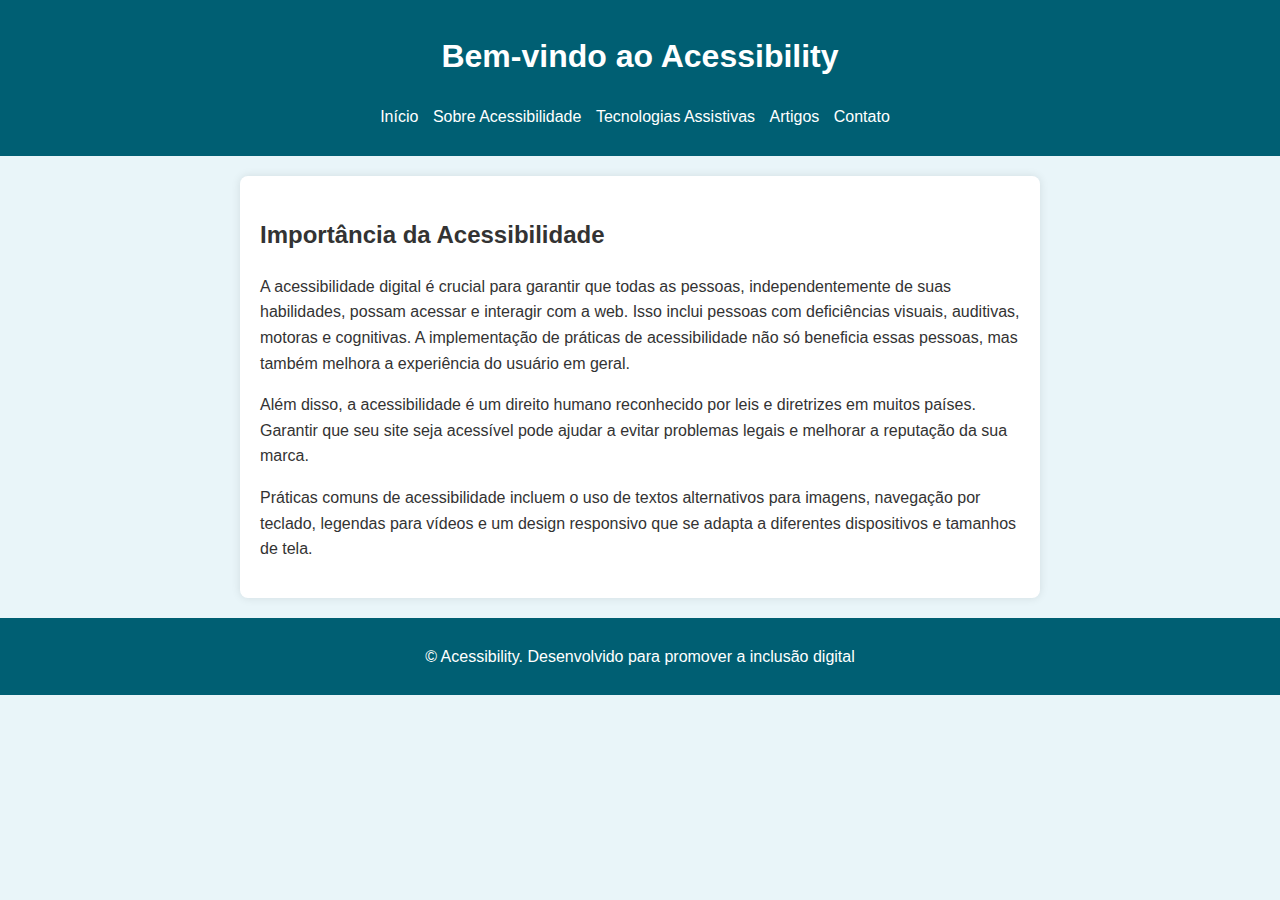
==== index.html @ 05244aaa "Adicionando CSS" ====
<!DOCTYPE html>
<html lang="pt-BR">
<head>
    <meta charset="UTF-8">
    <meta name="viewport" content="width=device-width, initial-scale=1.0">
    <title>Início - Site Acessível</title>
    <link rel="stylesheet" href="../css/styles.css">
</head>
<body>
    <header>
        <h1>Bem-vindo ao Acessibility</h1>
        <nav>
            <ul>
                <li><a href="index.html">Início</a></li>
                <li><a href="sobre.html">Sobre Acessibilidade</a></li>
                <li><a href="tecnologias.html">Tecnologias Assistivas</a></li>
                <li><a href="artigo.html">Artigos</a></li>
                <li><a href="contato.html">Contato</a></li>
            </ul>
        </nav>
    </header>
    <main>
        <article>
            <h2>Importância da Acessibilidade</h2>
            <p>A acessibilidade digital é crucial para garantir que todas as pessoas, independentemente de suas habilidades, possam acessar e interagir com a web. Isso inclui pessoas com deficiências visuais, auditivas, motoras e cognitivas. A implementação de práticas de acessibilidade não só beneficia essas pessoas, mas também melhora a experiência do usuário em geral.</p>
            <p>Além disso, a acessibilidade é um direito humano reconhecido por leis e diretrizes em muitos países. Garantir que seu site seja acessível pode ajudar a evitar problemas legais e melhorar a reputação da sua marca.</p>
            <p>Práticas comuns de acessibilidade incluem o uso de textos alternativos para imagens, navegação por teclado, legendas para vídeos e um design responsivo que se adapta a diferentes dispositivos e tamanhos de tela.</p>
        </article>
    </main>
    <footer>
        <p>&copy; Acessibility. Desenvolvido para promover a inclusão digital</p>
    </footer>
    <script src="script.js"></script>
</body>
</html>
---- css/styles.css ----
body {
    font-family: Arial, sans-serif;
    line-height: 1.6;
    color: #333;
    background-color: #e9f5f9;
    margin: 0;
    padding: 0;
}

header, footer {
    background-color: #005f73;
    color: #fff;
    padding: 10px 0;
    text-align: center;
}

nav ul {
    list-style: none;
    padding: 0;
}

nav ul li {
    display: inline;
    margin-right: 10px;
}

nav ul li a {
    color: #fff;
    text-decoration: none;
}

main {
    padding: 20px;
    max-width: 800px;
    margin: 0 auto;
}

article {
    background-color: #fff;
    padding: 20px;
    border-radius: 8px;
    box-shadow: 0 0 10px rgba(0, 0, 0, 0.1);
}

form {
    display: flex;
    flex-direction: column;
}

label {
    margin-top: 10px;
}

input, textarea, button {
    margin-top: 5px;
    padding: 10px;
    font-size: 1em;
    border: 1px solid #ccc;
    border-radius: 4px;
}

button {
    background-color: #005f73;
    color: #fff;
    border: none;
    cursor: pointer;
    transition: background-color 0.3s;
}

button:hover {
    background-color: #0a9396;
}

address {
    margin-top: 20px;
    font-style: normal;
}
/* Estilo para lista de artigos */
.article-item {
    margin: 15px 0;
    padding: 10px;
    background-color: #f9f9f9;
    border: 1px solid #ddd;
    border-radius: 5px;
}

.article-item h2 {
    margin: 0 0 5px;
    font-size: 18px;
    color: #005f99;
}

.article-item a {
    color: #005f99;
    text-decoration: none;
    margin-right: 10px;
}

.article-item a:hover {
    text-decoration: underline;
}
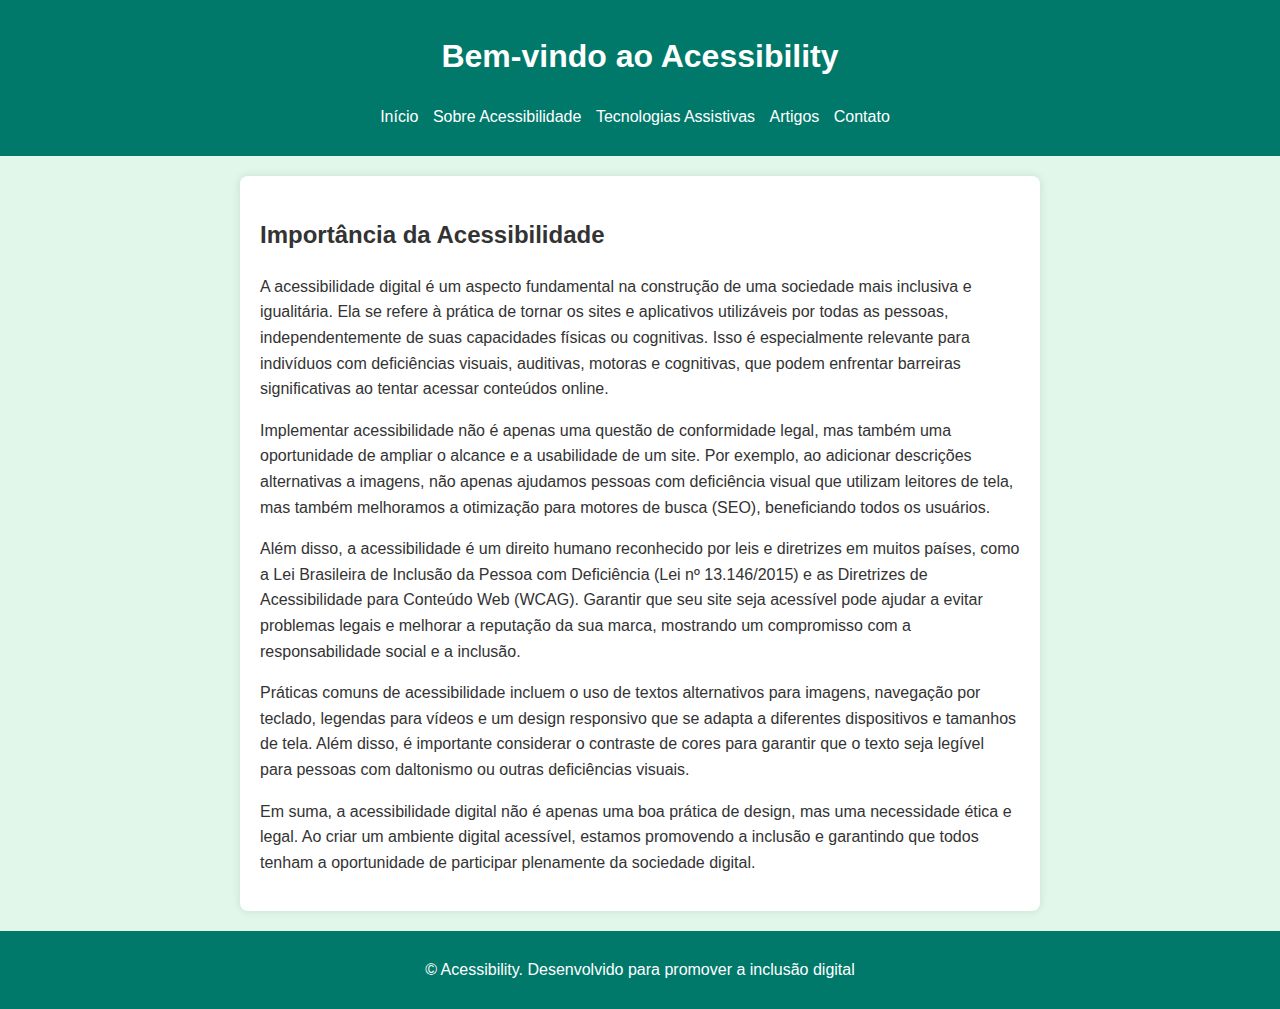
==== commit 7840e746: "Mudando alguns textos" ====
--- a/index.html
+++ b/index.html
@@ -4,7 +4,7 @@
     <meta charset="UTF-8">
     <meta name="viewport" content="width=device-width, initial-scale=1.0">
     <title>Início - Site Acessível</title>
-    <link rel="stylesheet" href="../css/styles.css">
+    <link rel="stylesheet" href="css/styles.css">
 </head>
 <body>
     <header>
@@ -22,9 +22,11 @@
     <main>
         <article>
             <h2>Importância da Acessibilidade</h2>
-            <p>A acessibilidade digital é crucial para garantir que todas as pessoas, independentemente de suas habilidades, possam acessar e interagir com a web. Isso inclui pessoas com deficiências visuais, auditivas, motoras e cognitivas. A implementação de práticas de acessibilidade não só beneficia essas pessoas, mas também melhora a experiência do usuário em geral.</p>
-            <p>Além disso, a acessibilidade é um direito humano reconhecido por leis e diretrizes em muitos países. Garantir que seu site seja acessível pode ajudar a evitar problemas legais e melhorar a reputação da sua marca.</p>
-            <p>Práticas comuns de acessibilidade incluem o uso de textos alternativos para imagens, navegação por teclado, legendas para vídeos e um design responsivo que se adapta a diferentes dispositivos e tamanhos de tela.</p>
+            <p>A acessibilidade digital é um aspecto fundamental na construção de uma sociedade mais inclusiva e igualitária. Ela se refere à prática de tornar os sites e aplicativos utilizáveis por todas as pessoas, independentemente de suas capacidades físicas ou cognitivas. Isso é especialmente relevante para indivíduos com deficiências visuais, auditivas, motoras e cognitivas, que podem enfrentar barreiras significativas ao tentar acessar conteúdos online.</p>
+            <p>Implementar acessibilidade não é apenas uma questão de conformidade legal, mas também uma oportunidade de ampliar o alcance e a usabilidade de um site. Por exemplo, ao adicionar descrições alternativas a imagens, não apenas ajudamos pessoas com deficiência visual que utilizam leitores de tela, mas também melhoramos a otimização para motores de busca (SEO), beneficiando todos os usuários.</p>
+            <p>Além disso, a acessibilidade é um direito humano reconhecido por leis e diretrizes em muitos países, como a Lei Brasileira de Inclusão da Pessoa com Deficiência (Lei nº 13.146/2015) e as Diretrizes de Acessibilidade para Conteúdo Web (WCAG). Garantir que seu site seja acessível pode ajudar a evitar problemas legais e melhorar a reputação da sua marca, mostrando um compromisso com a responsabilidade social e a inclusão.</p>
+            <p>Práticas comuns de acessibilidade incluem o uso de textos alternativos para imagens, navegação por teclado, legendas para vídeos e um design responsivo que se adapta a diferentes dispositivos e tamanhos de tela. Além disso, é importante considerar o contraste de cores para garantir que o texto seja legível para pessoas com daltonismo ou outras deficiências visuais.</p>
+            <p>Em suma, a acessibilidade digital não é apenas uma boa prática de design, mas uma necessidade ética e legal. Ao criar um ambiente digital acessível, estamos promovendo a inclusão e garantindo que todos tenham a oportunidade de participar plenamente da sociedade digital.</p>
         </article>
     </main>
     <footer>
--- a/css/styles.css
+++ b/css/styles.css
@@ -2,13 +2,13 @@
     font-family: Arial, sans-serif;
     line-height: 1.6;
     color: #333;
-    background-color: #e9f5f9;
+    background-color: #e0f7e9; /* Verde aguado */
     margin: 0;
     padding: 0;
 }
 
 header, footer {
-    background-color: #005f73;
+    background-color: #00796b; /* Verde mais escuro para contraste */
     color: #fff;
     padding: 10px 0;
     text-align: center;
@@ -60,7 +60,7 @@
 }
 
 button {
-    background-color: #005f73;
+    background-color: #00796b; /* Verde mais escuro */
     color: #fff;
     border: none;
     cursor: pointer;
@@ -68,34 +68,35 @@
 }
 
 button:hover {
-    background-color: #0a9396;
+    background-color: #004d40; /* Verde ainda mais escuro para hover */
 }
 
 address {
     margin-top: 20px;
     font-style: normal;
 }
+
 /* Estilo para lista de artigos */
 .article-item {
     margin: 15px 0;
     padding: 10px;
-    background-color: #f9f9f9;
-    border: 1px solid #ddd;
+    background-color: #e8f5e9; /* Verde claro */
+    border: 1px solid #c8e6c9; /* Verde claro para borda */
     border-radius: 5px;
 }
 
 .article-item h2 {
     margin: 0 0 5px;
     font-size: 18px;
-    color: #005f99;
+    color: #004d40; /* Verde escuro */
 }
 
 .article-item a {
-    color: #005f99;
+    color: #004d40; /* Verde escuro */
     text-decoration: none;
     margin-right: 10px;
 }
 
 .article-item a:hover {
     text-decoration: underline;
-}
+}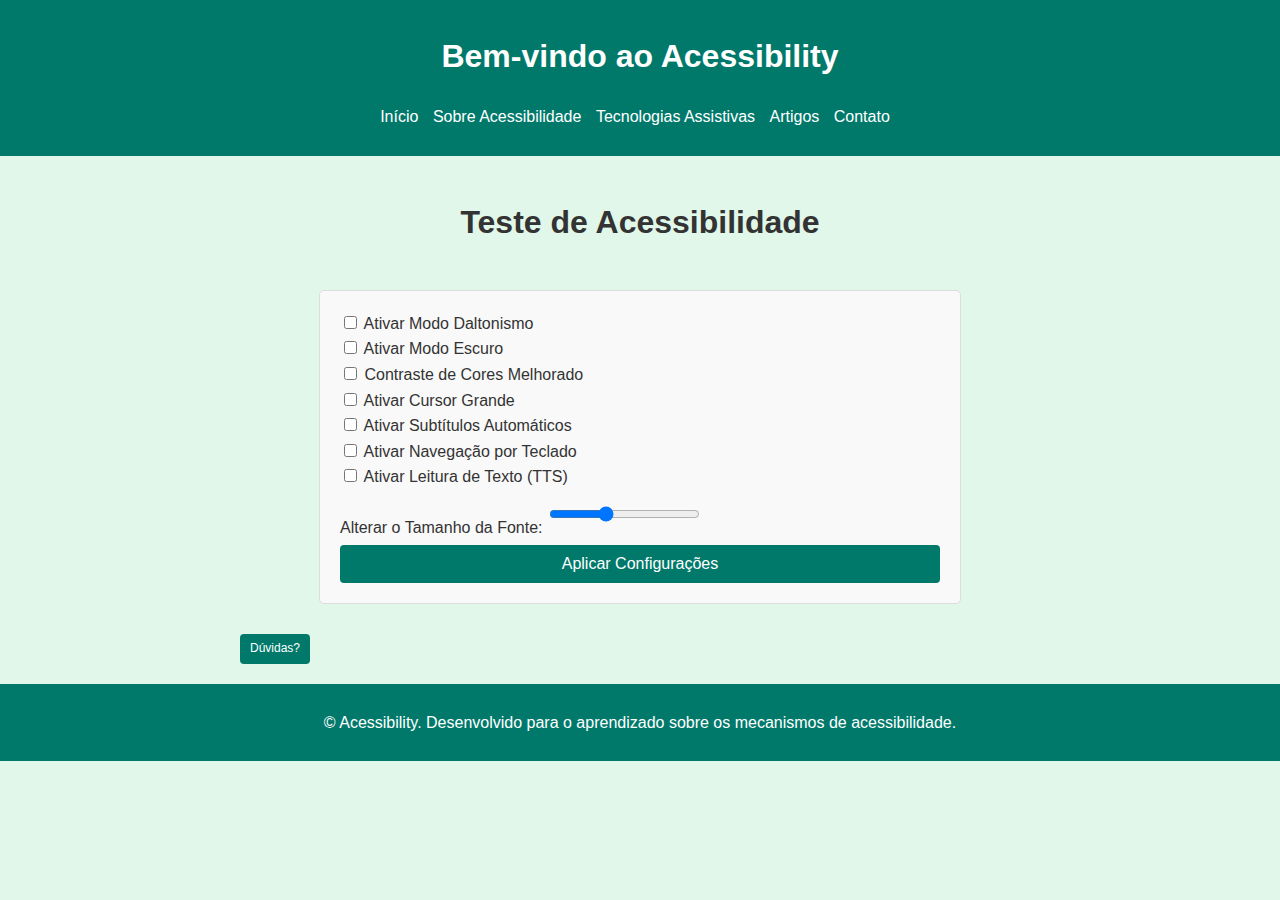
==== commit 353d8a81: "Mudando o layout do site e adicionando funções de acessibilidade" ====
--- a/index.html
+++ b/index.html
@@ -5,6 +5,7 @@
     <meta name="viewport" content="width=device-width, initial-scale=1.0">
     <title>Início - Site Acessível</title>
     <link rel="stylesheet" href="css/styles.css">
+
 </head>
 <body>
     <header>
@@ -20,18 +21,61 @@
         </nav>
     </header>
     <main>
-        <article>
-            <h2>Importância da Acessibilidade</h2>
-            <p>A acessibilidade digital é um aspecto fundamental na construção de uma sociedade mais inclusiva e igualitária. Ela se refere à prática de tornar os sites e aplicativos utilizáveis por todas as pessoas, independentemente de suas capacidades físicas ou cognitivas. Isso é especialmente relevante para indivíduos com deficiências visuais, auditivas, motoras e cognitivas, que podem enfrentar barreiras significativas ao tentar acessar conteúdos online.</p>
-            <p>Implementar acessibilidade não é apenas uma questão de conformidade legal, mas também uma oportunidade de ampliar o alcance e a usabilidade de um site. Por exemplo, ao adicionar descrições alternativas a imagens, não apenas ajudamos pessoas com deficiência visual que utilizam leitores de tela, mas também melhoramos a otimização para motores de busca (SEO), beneficiando todos os usuários.</p>
-            <p>Além disso, a acessibilidade é um direito humano reconhecido por leis e diretrizes em muitos países, como a Lei Brasileira de Inclusão da Pessoa com Deficiência (Lei nº 13.146/2015) e as Diretrizes de Acessibilidade para Conteúdo Web (WCAG). Garantir que seu site seja acessível pode ajudar a evitar problemas legais e melhorar a reputação da sua marca, mostrando um compromisso com a responsabilidade social e a inclusão.</p>
-            <p>Práticas comuns de acessibilidade incluem o uso de textos alternativos para imagens, navegação por teclado, legendas para vídeos e um design responsivo que se adapta a diferentes dispositivos e tamanhos de tela. Além disso, é importante considerar o contraste de cores para garantir que o texto seja legível para pessoas com daltonismo ou outras deficiências visuais.</p>
-            <p>Em suma, a acessibilidade digital não é apenas uma boa prática de design, mas uma necessidade ética e legal. Ao criar um ambiente digital acessível, estamos promovendo a inclusão e garantindo que todos tenham a oportunidade de participar plenamente da sociedade digital.</p>
-        </article>
+        <section class="configuracao">
+            <div class="h1central"><h1>Teste de Acessibilidade</h1></div>
+            <form id="settingsForm">
+                <div class="form-group">
+                    <label>
+                        <input type="checkbox" id="daltonismoMode"> Ativar Modo Daltonismo
+                    </label>
+                </div>
+
+                <div class="form-group">
+                    <label>
+                        <input type="checkbox" id="darkMode"> Ativar Modo Escuro
+                    </label>
+                </div>
+
+                <div class="form-group">
+                    <label>
+                        <input type="checkbox" id="highContrast"> Contraste de Cores Melhorado
+                    </label>
+                </div>
+
+                <div class="form-group">
+                    <label>
+                        <input type="checkbox" id="largeCursor"> Ativar Cursor Grande
+                    </label>
+                </div>
+
+                <div class="form-group">
+                    <label>
+                        <input type="checkbox" id="autoSubtitles"> Ativar Subtítulos Automáticos
+                    </label>
+                </div>
+
+                <div class="form-group">
+                    <label>
+                        <input type="checkbox" id="keyboardNavigation"> Ativar Navegação por Teclado
+                    </label>
+                </div>
+                <div class="form-group">
+                    <label for=""><input id='tts' type="checkbox"> Ativar Leitura de Texto (TTS)</label>
+                </div>
+
+                <div class="form-group">
+                    <label for="fontSize">Alterar o Tamanho da Fonte:</label>
+                    <input type="range" id="fontSize" min="12" max="24" value="16">
+                </div>
+
+                <button type="button" id="applySettings" class="submit-button">Aplicar Configurações</button>
+            </form>
+            <a href="tecnologias.html" class="duvidas-button">Dúvidas?</a>
+        </section>
     </main>
     <footer>
-        <p>&copy; Acessibility. Desenvolvido para promover a inclusão digital</p>
+        <p>&copy; Acessibility. Desenvolvido para o aprendizado sobre os mecanismos de acessibilidade.</p>
     </footer>
-    <script src="script.js"></script>
+    <script src="js/script.js"></script>
 </body>
 </html>--- a/css/styles.css
+++ b/css/styles.css
@@ -99,4 +99,73 @@
 
 .article-item a:hover {
     text-decoration: underline;
+}
+
+body.dark-mode {
+    background-color: #1e1e1e;
+    color: #e0e0e0;
+}
+
+body.high-contrast {
+    filter: contrast(2);
+}
+
+body.daltonismo {
+    --main-color: #005B96;
+    --secondary-color: #FFB81C;
+    --background-color: #A0A0A0;
+    --text-color: #E91E63;
+    --highlight-color: #4CAF50;
+    background-color: var(--background-color);
+    color: var(--text-color);
+}
+
+body.spacing {
+    letter-spacing: 2px;
+    line-height: 2;
+}
+
+body.simplified-reading .non-essential {
+    display: none;
+}
+
+body.large-cursor {
+    cursor: url('../path/to/large-cursor.png'), auto;
+}
+
+body.keyboard-navigation :focus {
+    outline: 3px solid #ff0000; /* Destaque vermelho para elementos focados */
+}
+
+form {
+    max-width: 600px;
+    margin: 20px auto;
+    padding: 20px;
+    border: 1px solid #ddd;
+    border-radius: 5px;
+    background-color: #f9f9f9;
+}
+
+.h1central {
+    display: flex;
+    justify-content: center;
+    align-items: center;
+}
+
+.duvidas-button {
+    display: inline-block;
+    padding: 5px 10px;
+    font-size: 12px;
+    color: #fff;
+    background-color: #00796b; /* Verde escuro */
+    border: none;
+    border-radius: 4px;
+    text-decoration: none;
+    cursor: pointer;
+    transition: background-color 0.3s;
+    margin-top: 10px;
+}
+
+.duvidas-button:hover {
+    background-color: #004d40; /* Verde ainda mais escuro para hover */
 }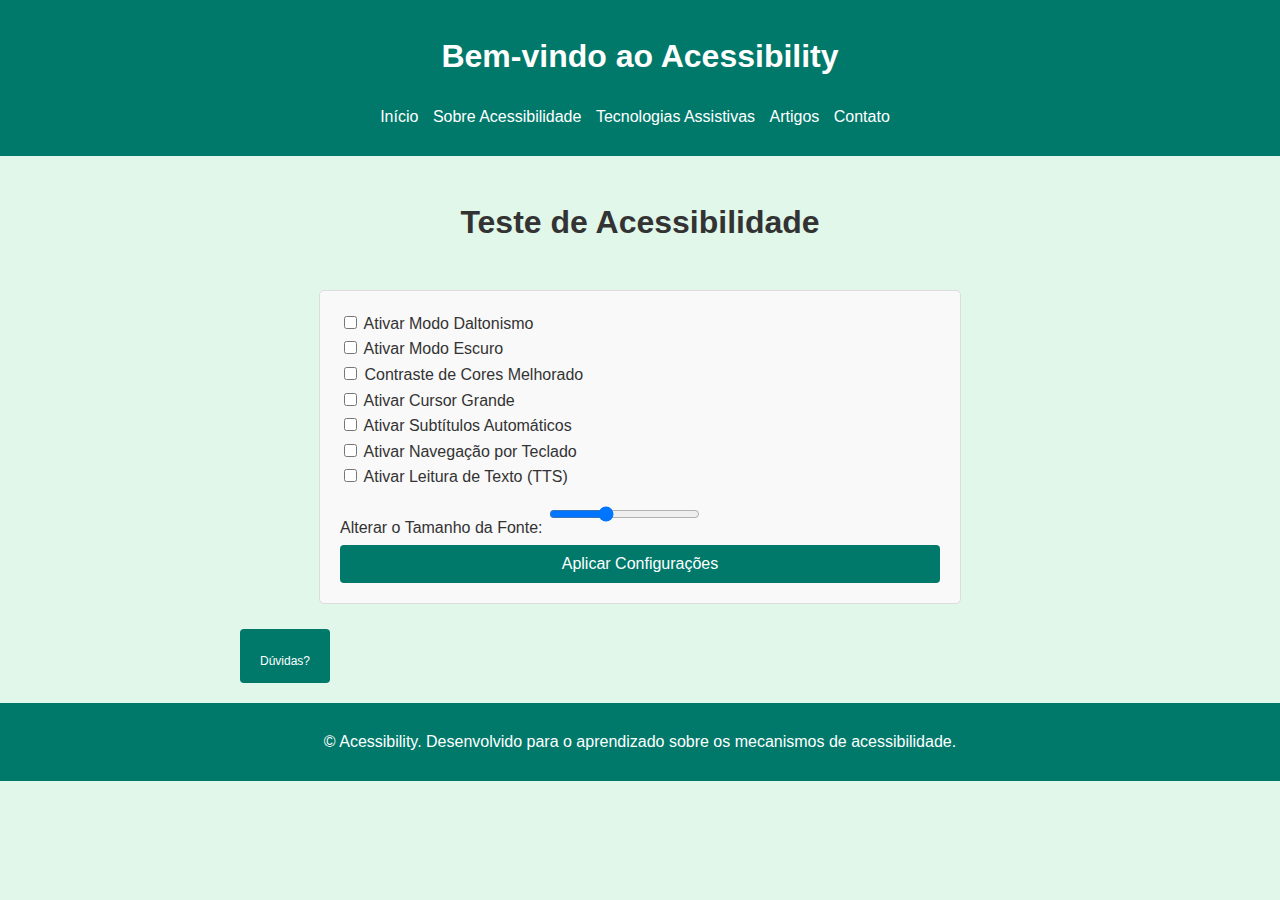
==== commit 880481b8: "Corrigindo erros" ====
--- a/index.html
+++ b/index.html
@@ -70,7 +70,7 @@
 
                 <button type="button" id="applySettings" class="submit-button">Aplicar Configurações</button>
             </form>
-            <a href="tecnologias.html" class="duvidas-button">Dúvidas?</a>
+            <button type="button"><a href="tecnologias.html" class="duvidas-button">Dúvidas?</a></button>
         </section>
     </main>
     <footer>
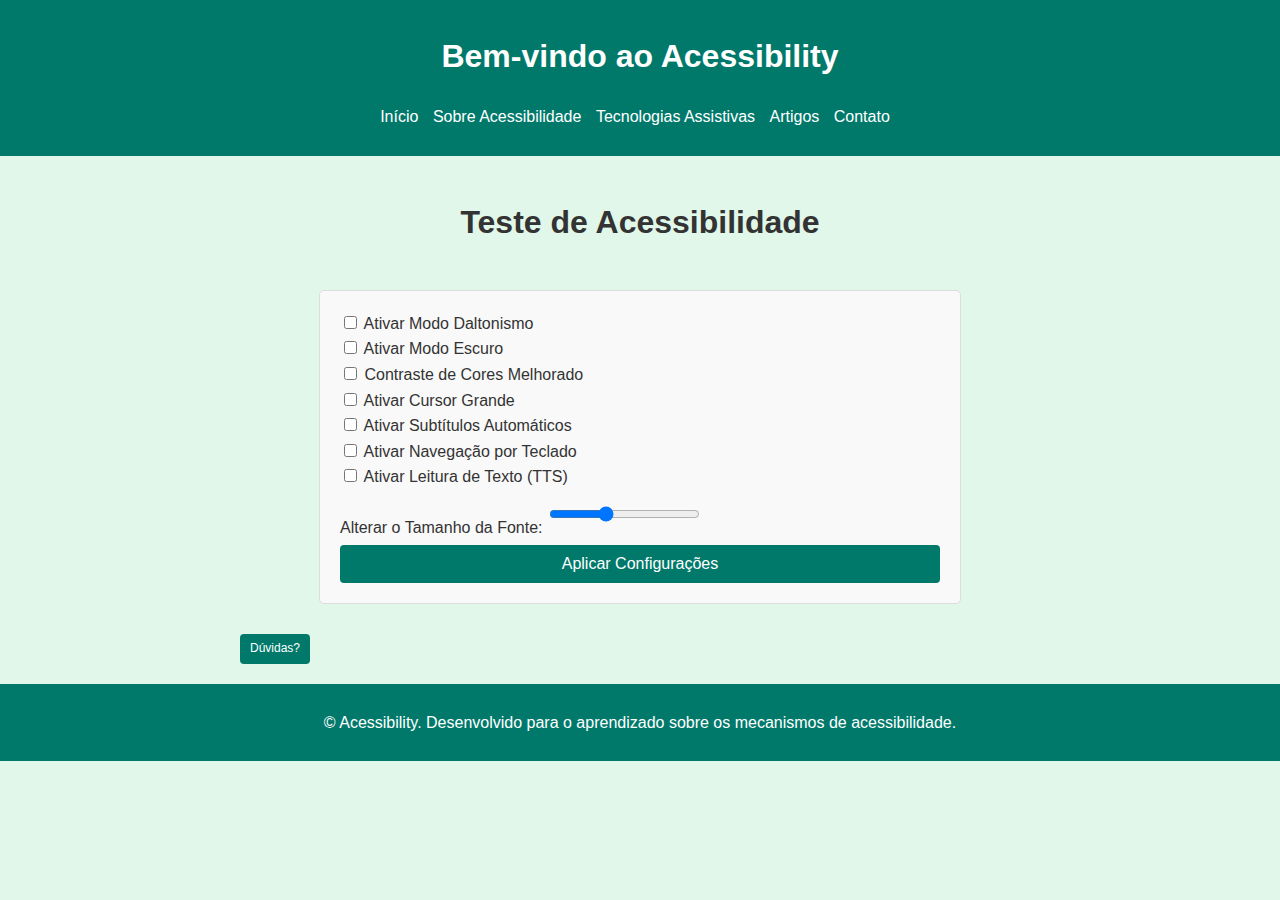
==== commit 91e92d28: "Update index.html" ====
--- a/index.html
+++ b/index.html
@@ -70,7 +70,7 @@
 
                 <button type="button" id="applySettings" class="submit-button">Aplicar Configurações</button>
             </form>
-            <button type="button"><a href="tecnologias.html" class="duvidas-button">Dúvidas?</a></button>
+            <a href="tecnologias.html" class="duvidas-button">Dúvidas?</a>
         </section>
     </main>
     <footer>
@@ -78,4 +78,4 @@
     </footer>
     <script src="js/script.js"></script>
 </body>
-</html>+</html>
